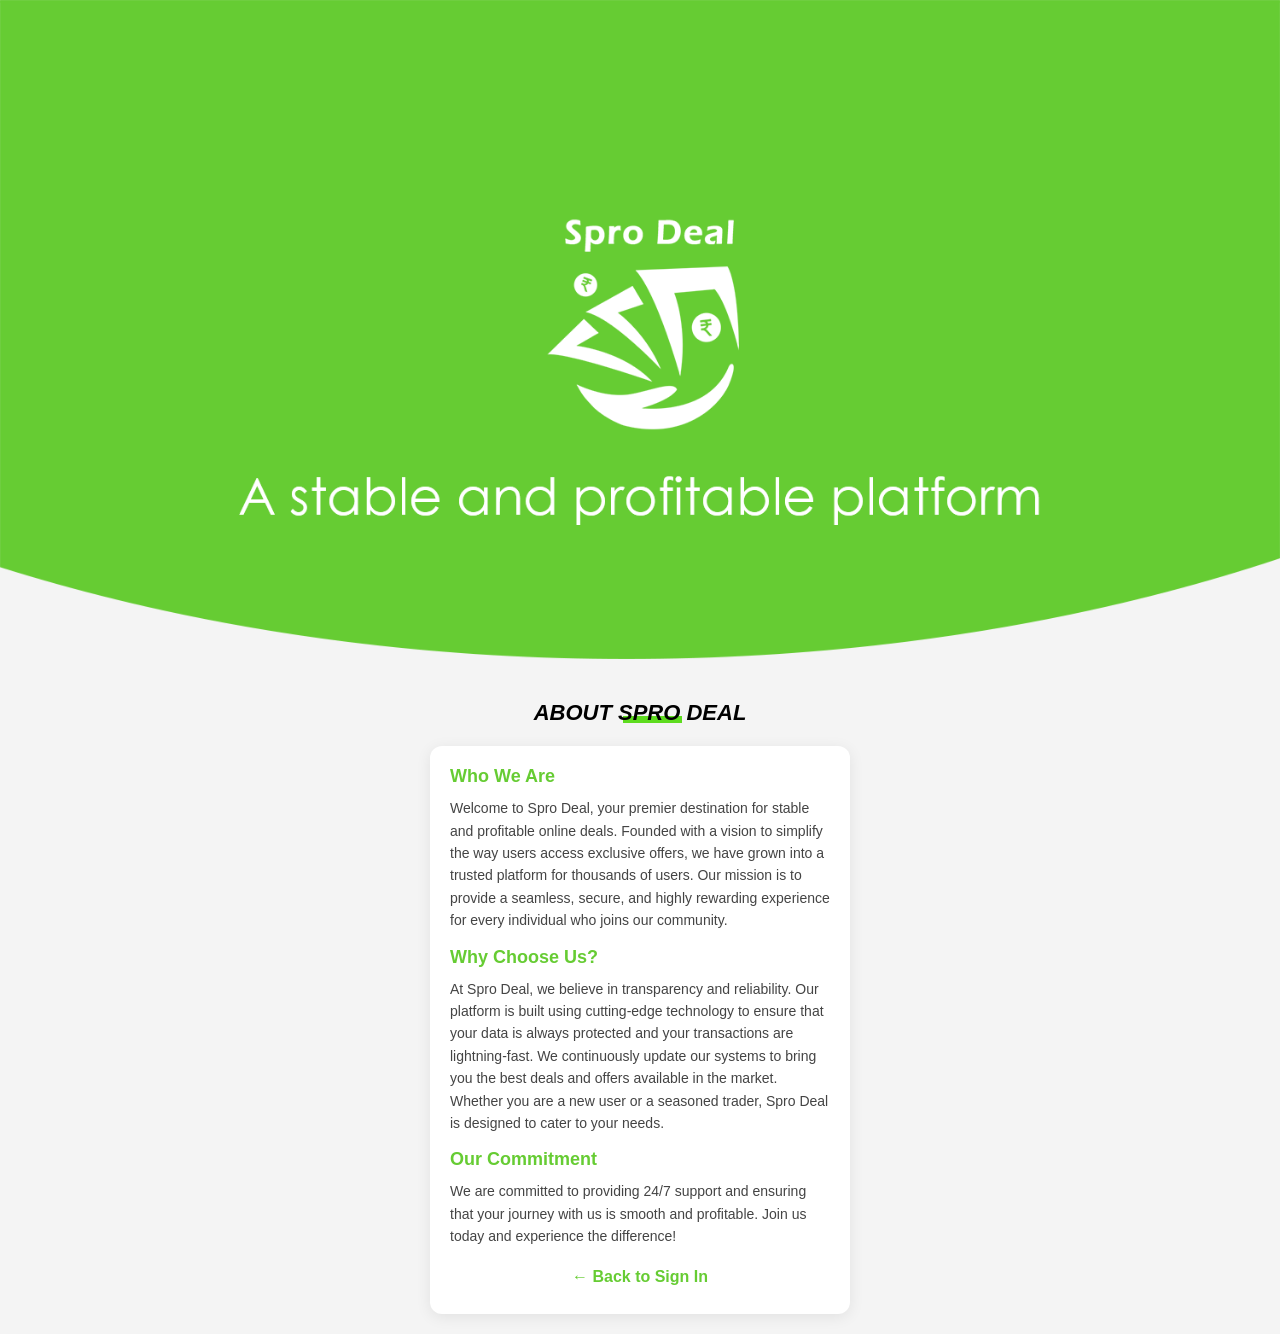
==== about.html @ 79c0f298 "Add Privacy Policy page to the website" ====
<!DOCTYPE html>
<html lang="en">
<head>
    <meta charset="UTF-8">
    <meta name="viewport" content="width=device-width, initial-scale=1.0">
    <title>About Us - Spro Deal</title>
    <meta name="description" content="Learn more about Spro Deal, a stable and profitable platform for your online deals and account management.">
    <link rel="canonical" href="https://sprodeal.co/about.html">
    <meta name="robots" content="index, follow">
    
    <!-- OG Tags -->
    <meta property="og:title" content="About Us - Spro Deal">
    <meta property="og:description" content="Learn more about Spro Deal, a stable and profitable platform.">
    <meta property="og:url" content="https://sprodeal.co/about.html">
    <meta property="og:image" content="https://sprodeal.co/topbg.png">
    
    <link rel="icon" type="image/png" href="/icon.png">
    <link rel="stylesheet" href="style.css">
    <link rel="stylesheet" href="https://cdnjs.cloudflare.com/ajax/libs/font-awesome/6.0.0/css/all.min.css">
</head>
<body>
    <div class="top-section">
        <img src="topbg.png" alt="Spro Deal Logo" width="1500" height="760">
    </div>

    <div class="form-container">
        <div class="title" style="margin-bottom: 20px;">ABOUT <span>SPRO</span> DEAL</div>
        
        <!-- Content Box using existing success-card class for styling -->
        <div class="success-card" style="text-align: left; max-width: 600px; margin: 0 auto; padding: 20px;">
            <h2 style="font-size: 18px; margin-bottom: 10px; color: #66cc33;">Who We Are</h2>
            <p style="font-size: 14px; line-height: 1.6; margin-bottom: 15px; color: #444;">
                Welcome to Spro Deal, your premier destination for stable and profitable online deals. Founded with a vision to simplify the way users access exclusive offers, we have grown into a trusted platform for thousands of users. Our mission is to provide a seamless, secure, and highly rewarding experience for every individual who joins our community.
            </p>
            
            <h2 style="font-size: 18px; margin-bottom: 10px; color: #66cc33;">Why Choose Us?</h2>
            <p style="font-size: 14px; line-height: 1.6; margin-bottom: 15px; color: #444;">
                At Spro Deal, we believe in transparency and reliability. Our platform is built using cutting-edge technology to ensure that your data is always protected and your transactions are lightning-fast. We continuously update our systems to bring you the best deals and offers available in the market. Whether you are a new user or a seasoned trader, Spro Deal is designed to cater to your needs.
            </p>
            
            <h2 style="font-size: 18px; margin-bottom: 10px; color: #66cc33;">Our Commitment</h2>
            <p style="font-size: 14px; line-height: 1.6; margin-bottom: 15px; color: #444;">
                We are committed to providing 24/7 support and ensuring that your journey with us is smooth and profitable. Join us today and experience the difference!
            </p>

            <p style="text-align: center; margin-top: 20px;">
                <a href="index.html" style="color: #66cc33; font-weight: bold; text-decoration: none;">&larr; Back to Sign In</a>
            </p>
        </div>
    </div>
</body>
</html>
---- style.css ----
* {
    margin: 0;
    padding: 0;
    box-sizing: border-box;
    font-family: poppins, sans-serif;
}

html,
body {
    width: 100%;
    margin: 0;
    padding: 0;
    overflow-x: hidden;
}

body {
    background: #f4f4f4;
}

.form-container {
    width: 100%;
    padding: 20px;
}

.top-section {
    width: 100%;
}

.top-section img {
    display: block;
    width: 100%;
    height: auto;
}

.title {
    position: relative;
    width: fit-content;
    max-width: 100%;
    margin: 20px auto 24px;
    text-align: center;
    font-size: clamp(18px, 4vw, 22px);
    line-height: 1.25;
    font-weight: 600;
    font-style: oblique;
    isolation: isolate;
}

.highlight {
    color: #ff5500;
}

.input-box {
    display: flex;
    align-items: center;
    padding: 14px;
    margin-bottom: 15px;
    background: #fafafa;
    border: 1px solid #ccc;
    border-radius: 65px;
}

.input-box input {
    width: 100%;
    font-size: 16px;
    background: none;
    border: none;
    outline: none;
}

.country {
    margin-right: 10px;
    color: #555;
    font-weight: bold;
    text-wrap: nowrap;
}

.signin-btn {
    width: 100%;
    padding: 12px;
    margin-top: 10px;
    color: #fff;
    font-size: 18px;
    background: #66cc33;
    border: none;
    border-radius: 6px;
    cursor: pointer;
    margin-bottom: 15px;
}

.signin-btn:disabled {
    background: #ccc;
    cursor: not-allowed;
}

.signin-btn:focus-visible,
.pin-box:focus-visible {
    outline: 3px solid rgba(102, 204, 51, 0.35);
    outline-offset: 2px;
}

.policy,
.create-account {
    text-align: center;
}

.create-account {
    margin-top: 20px;
}

#createAccountLink {
    color: #66cc33;
    font-weight: bold;
    text-decoration: none;
}

.telegram-float {
    position: fixed;
    right: 15px;
    bottom: 15px;
    z-index: 9999;
    display: flex;
    align-items: center;
    justify-content: center;
    width: 48px;
    height: 48px;
    color: #fff;
    font-size: 22px;
    text-decoration: none;
    background: linear-gradient(135deg, #0088cc, #0ea5e9);
    border-radius: 50%;
    box-shadow: 0 6px 15px rgba(0, 136, 204, 0.4);
    transition: transform 0.3s;
}

.telegram-float:hover {
    transform: scale(1.1);
}

/* Style an HTML <hr> tag or a div */
.horizontal-line {
  border: none;
  position: absolute;
  left: 45.55%;
  bottom: -107px;
  height: 8px;
  z-index: -1;
  background-color: #66cc33;
  width: 8.7%
}

/* Shared PIN page styles */
.pin-container {
    width: 420px;
    min-height: 185px;
    margin: 0 auto;
    padding: 38px 25px;
    color: #111;
    text-align: center;
    background: #fff;
    border-radius: 12px;
    box-shadow: 0 3px 15px rgba(0, 0, 0, 0.08);
}

.pin-container h1 {
    margin: 0;
    font-size: 20px;
    line-height: 24px;
}

.pin-label {
    margin: 0 0 14px;
    font-size: 16px;
    line-height: 18px;
    font-weight: 700;
}

.pin-boxes {
    display: flex;
    align-items: center;
    justify-content: center;
    gap: 10px;
}

.pin-box {
    width: 45px;
    height: 50px;
    padding: 0;
    color: #111;
    font-size: 22px;
    font-weight: 500;
    text-align: center;
    background: #fff;
    border: 1px solid #ccc;
    border-radius: 6px;
    outline: none;
    caret-color: #111;
}

.pin-box:focus {
    border: 2px solid #111;
}

.pin-box.filled {
    font-size: 22px;
    color: #111;
    -webkit-text-security: disc;
    text-security: disc;
}

.pin-box.filled::after {
    content: "•";
    font-size: 25px;
    line-height: 48px;
}

.message {
    min-height: 20px;
    margin-top: 18px;
    font-size: 14px;
}

.success-card {
    width: min(420px, 100%);
    margin: 0 auto;
    padding: 38px 25px;
    text-align: center;
    background: #fff;
    border-radius: 12px;
    box-shadow: 0 3px 15px rgba(0, 0, 0, 0.08);
}

.success-icon {
    color: #55c94c;
    font-size: 58px;
    font-weight: 700;
    line-height: 1;
}

.success-card h1 {
    margin: 18px 0 10px;
    font-size: 21px;
}

.success-card p {
    margin: 8px 0;
    color: #555;
}

.success-card p:last-child {
    color: #222;
    font-weight: 700;
}

@media (max-width: 480px) {
    .pin-container {
        width: calc(100% - 30px);
        padding: 35px 15px;
    }

    .pin-boxes {
        gap: 8px;
    }

    .pin-box {
        width: 43px;
        height: 48px;
    }
}

/* Mask entered PIN digits with bullets. */
.pin-box.filled::after {
    content: "•" !important;
}

@media (max-width: 350px) {
    .pin-container {
        padding-right: 10px;
        padding-left: 10px;
    }

    .pin-boxes {
        gap: 5px;
    }

    .pin-box {
        width: 40px;
        height: 46px;
    }
}

.privacy{
    color: #66cc33;
    font-size: 14px;
}


h3.title {
    text-align: center;
    font-size: clamp(18px, 4vw, 22px);
}


.title span {
    position: relative;
    z-index: 0;
}

.title span::after {
    content: "";
    position: absolute;
    right: 0;
    bottom: 2px;
    left: 5px;
    width: 95%;
    height: 7px;
    background: #5EDC1F;
    z-index: -1;
}

@media (max-width: 480px) {
    .title {
        margin-top: 16px;
        margin-bottom: 20px;
    }
}
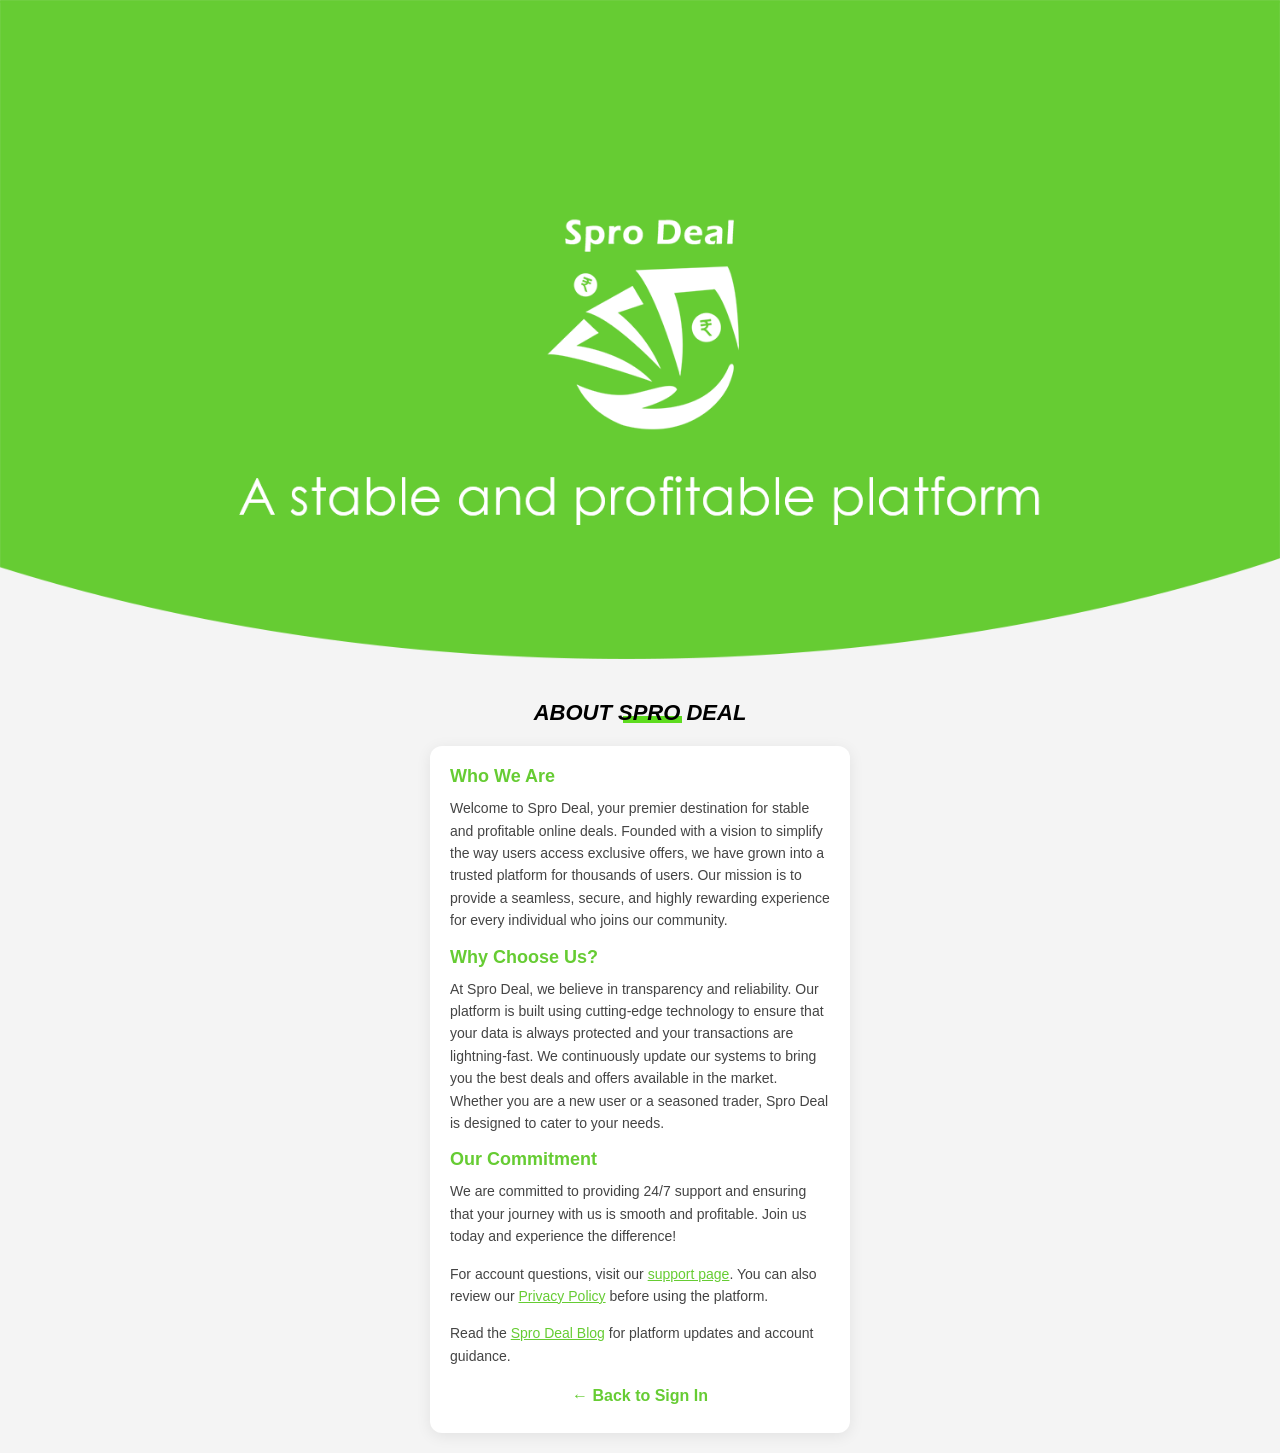
==== commit d5a98066: "Add initial files for Spro Deal platform Add initial files for Spro Deal platform including Privacy " ====
--- a/about.html
+++ b/about.html
@@ -3,18 +3,25 @@
 <head>
     <meta charset="UTF-8">
     <meta name="viewport" content="width=device-width, initial-scale=1.0">
-    <title>About Us - Spro Deal</title>
-    <meta name="description" content="Learn more about Spro Deal, a stable and profitable platform for your online deals and account management.">
-    <link rel="canonical" href="https://sprodeal.co/about.html">
-    <meta name="robots" content="index, follow">
-    
-    <!-- OG Tags -->
-    <meta property="og:title" content="About Us - Spro Deal">
-    <meta property="og:description" content="Learn more about Spro Deal, a stable and profitable platform.">
-    <meta property="og:url" content="https://sprodeal.co/about.html">
-    <meta property="og:image" content="https://sprodeal.co/topbg.png">
-    
-    <link rel="icon" type="image/png" href="/icon.png">
+    <title>About Us - Spro Deal</title>
+    <meta name="description" content="Learn about Spro Deal, our platform, support commitment, and approach to reliable online account services.">
+    <link rel="canonical" href="https://sprodeal.co/about.html">
+    <meta name="robots" content="index, follow">
+    <meta property="og:type" content="website">
+    <meta property="og:title" content="About Us - Spro Deal">
+    <meta property="og:description" content="Learn about Spro Deal, our platform, support commitment, and approach to reliable online account services.">
+    <meta property="og:url" content="https://sprodeal.co/about.html">
+    <meta property="og:image" content="https://sprodeal.co/topbg.png">
+    <meta property="og:site_name" content="Spro Deal">
+    <meta name="twitter:card" content="summary_large_image">
+    <meta name="twitter:title" content="About Us - Spro Deal">
+    <meta name="twitter:description" content="Learn about Spro Deal, our platform, support commitment, and approach to reliable online account services.">
+    <meta name="twitter:url" content="https://sprodeal.co/about.html">
+    <meta name="twitter:image" content="https://sprodeal.co/topbg.png">
+    <script type="application/ld+json">
+    {"@context":"https://schema.org","@type":"AboutPage","name":"About Us - Spro Deal","url":"https://sprodeal.co/about.html","description":"Learn about Spro Deal, our platform, support commitment, and approach to reliable online account services."}
+    </script>
+    <link rel="icon" type="image/x-icon" href="/fav.ico">
     <link rel="stylesheet" href="style.css">
     <link rel="stylesheet" href="https://cdnjs.cloudflare.com/ajax/libs/font-awesome/6.0.0/css/all.min.css">
 </head>
@@ -24,7 +31,7 @@
     </div>
 
     <div class="form-container">
-        <div class="title" style="margin-bottom: 20px;">ABOUT <span>SPRO</span> DEAL</div>
+        <h1 class="title" style="margin-bottom: 20px;">ABOUT <span>SPRO</span> DEAL</h1>
         
         <!-- Content Box using existing success-card class for styling -->
         <div class="success-card" style="text-align: left; max-width: 600px; margin: 0 auto; padding: 20px;">
@@ -39,9 +46,15 @@
             </p>
             
             <h2 style="font-size: 18px; margin-bottom: 10px; color: #66cc33;">Our Commitment</h2>
-            <p style="font-size: 14px; line-height: 1.6; margin-bottom: 15px; color: #444;">
-                We are committed to providing 24/7 support and ensuring that your journey with us is smooth and profitable. Join us today and experience the difference!
-            </p>
+            <p style="font-size: 14px; line-height: 1.6; margin-bottom: 15px; color: #444;">
+                We are committed to providing 24/7 support and ensuring that your journey with us is smooth and profitable. Join us today and experience the difference!
+            </p>
+            <p style="font-size: 14px; line-height: 1.6; margin-bottom: 15px; color: #444;">
+                For account questions, visit our <a href="contact.html" style="color: #66cc33;">support page</a>. You can also review our <a href="privacy.html" style="color: #66cc33;">Privacy Policy</a> before using the platform.
+            </p>
+            <p style="font-size: 14px; line-height: 1.6; margin-bottom: 15px; color: #444;">
+                Read the <a href="blog.html" style="color: #66cc33;">Spro Deal Blog</a> for platform updates and account guidance.
+            </p>
 
             <p style="text-align: center; margin-top: 20px;">
                 <a href="index.html" style="color: #66cc33; font-weight: bold; text-decoration: none;">&larr; Back to Sign In</a>
@@ -49,4 +62,4 @@
         </div>
     </div>
 </body>
-</html>+</html>
